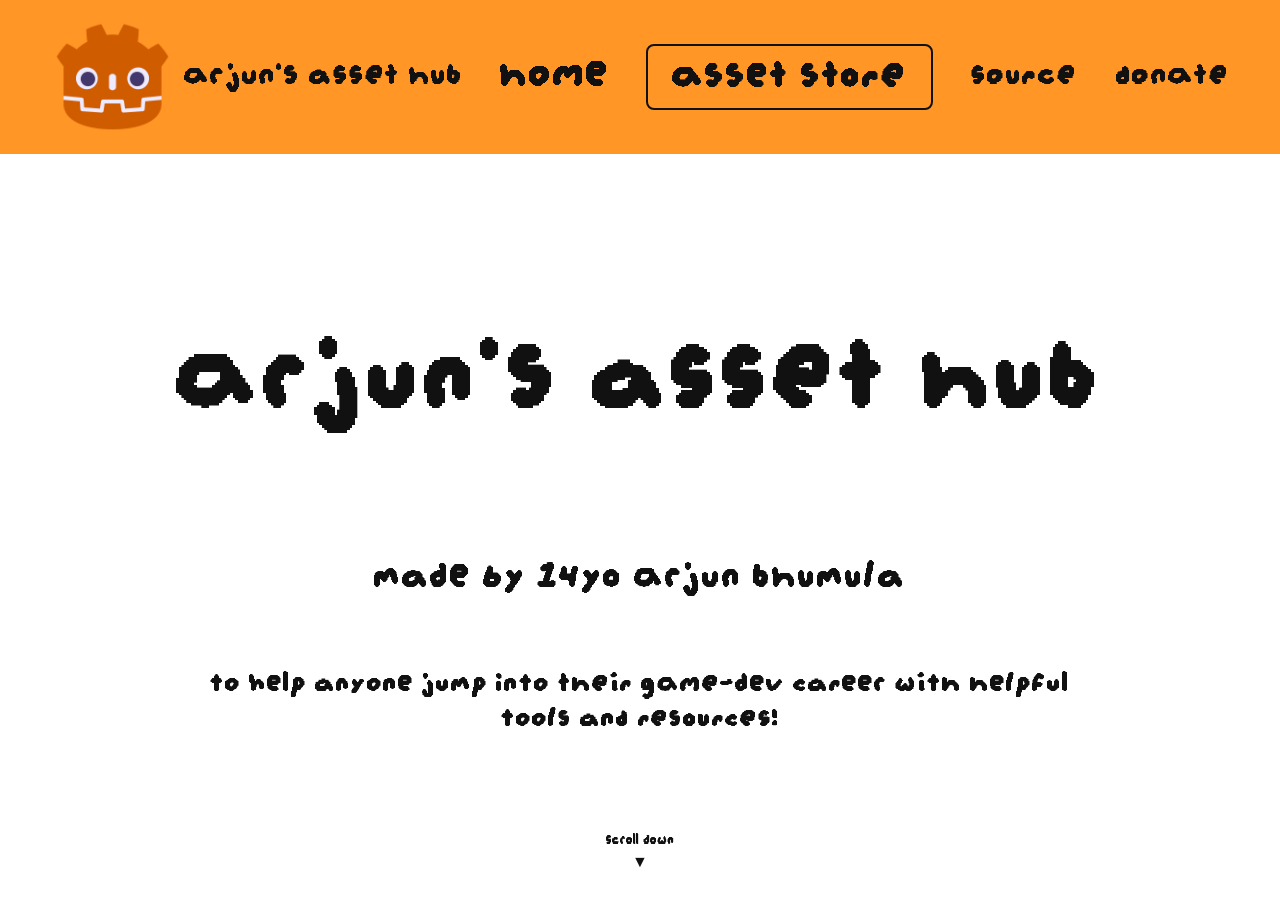
==== index.html @ a84462ec "individual project pages" ====
<!DOCTYPE html>
<html>

<head>
    <title>Arjun's Asset Hub</title>
    <meta name="viewport" content="width=device-width, initial-scale=1.0">
    <link rel="stylesheet" href="styles.css">
</head>

<body>
    <nav>
        <a class="brand" href="index.html">
            <img class="logo" src="assets/logo.png" alt="logo">
            Arjun's Asset Hub
        </a>

        <div class="nav-home">
            Home
            <!-- <span class="arrow">▼</span> -->
        </div>

        <div class="nav-links">
            <a class="nav-store" href="store.html">Asset Store</a>
            <a href="">Source</a>
            <a href="">Donate</a>
        </div>

    </nav>

    <main>
        <h1>Arjun's Asset Hub</h1>
        <!-- <img class="main-brand" src="assets/logo.png" alt="logo"> -->
        <p class="byline">made by 14yo Arjun Bhumula</p>
        <p class="mission">to help anyone jump into their game-dev career with helpful tools and resources!</p>
    </main>

    <p class="scroll">scroll down <br><span class="arrow">▼</span></p>

</body>


</html>
---- styles.css ----
@font-face {
    font-family: "Augie Pixel";
    src: url("augiepixel.ttf") format("truetype");
}

* {
    box-sizing: border-box;
}

html {
    margin: 0;
    padding: 0;
}

body {
    margin: 0;
    min-height: 100vh;
    display: flex;
    flex-direction: column;
    font-family: "Augie Pixel", Arial, sans-serif;
    -webkit-font-smoothing: none;
    font-smooth: never;
    color: #111;
    background: #fff;
}

nav {
    display: flex;
    align-items: center;
    justify-content: space-between;
    padding: 1.2vw 4vw;
    font-size: clamp(24px, 3vw, 48px);
    background-color: #ff9625;
}

.brand {
    display: flex;
    align-items: center;
    gap: 10px;
    color: #111;
    text-decoration: none;
}

.logo {
    width: 3.2em;
    height: 3.2em;
    object-fit: contain;
}

.nav-home {
    display: flex;
    flex-direction: column;
    align-items: center;
    line-height: 1.2;
    font-size: 1.3em;
}

.nav-home a {
    color: #111;
    text-decoration: none;
}

.nav-links {
    display: flex;
    align-items: center;
    gap: clamp(16px, 3vw, 40px);
}

.nav-links a {
    display: flex;
    align-items: center;
    color: #111;
    text-decoration: none;
    line-height: 1;
}

.nav-links a:hover {
    text-decoration: underline;
}

main {
    flex: 1;
    display: flex;
    flex-direction: column;
    justify-content: center;
    align-items: center;
    text-align: center;
    padding: 24px 24px 80px;
}

h1 {
    font-size: clamp(72px, 10vw, 140px);
    font-weight: normal;
    line-height: 1.1;
}

.byline {
    font-size: clamp(28px, 3.5vw, 48px);
    margin-top: 16px;
}

.mission {
    font-size: clamp(22px, 2.6vw, 36px);
    margin-top: 20px;
    max-width: 900px;
}

.scroll {
    position: fixed;
    left: 0;
    right: 0;
    bottom: 28px;
    margin: 0;
    text-align: center;
}

.arrow {
    display: block;
    margin-top: 4px;
}

.page-title {
    font-size: clamp(80px, 10vw, 150px);
    margin: 0;
    margin-top: 2vw;
}

.card-list {
    display: grid;
    grid-template-columns: 1fr 1fr;
    gap: 36px;
    margin-top: 40px;
    width: min(1400px, 94vw);
}

.tile {
    position: relative;
    display: flex;
    align-items: center;
    justify-content: center;
    min-height: 200px;
    aspect-ratio: 16 / 9;
    background-color: #c8c8c8;
    background-size: cover;
    background-position: center;
    background-repeat: no-repeat;
    border: 6px solid #111;
    color: #111;
    text-decoration: none;
    text-align: center;
    font-size: clamp(48px, 6vw, 96px);
    border-radius: 16px;
    overflow: hidden;
}

.tile::before {
    content: "";
    position: absolute;
    inset: 0;
    background-image: var(--tile-image);
    background-size: cover;
    background-position: center;
    background-repeat: no-repeat;
    opacity: 0.8;
    z-index: 0;
}

.tile.empty {
    background-color: transparent;
    background-image: none;
}

.tile:hover {
    background-color: #b0b0b0;
    outline: 6px solid #111;
    outline-offset: 4px;
}

.tile.soon {
    pointer-events: none;
    border: 2px solid #111;
}

.tile-label {
    position: relative;
    z-index: 1;
    color: #ffffff;
    font-size: inherit;
    -webkit-text-stroke: 8px #111;
    paint-order: stroke fill;
    text-shadow:
        -2px -2px 0 #111,
        2px -2px 0 #111,
        -2px 2px 0 #111,
        2px 2px 0 #111;
}

.tile.soon .tile-label {
    -webkit-text-stroke: 0;
    text-shadow: none;
}

.nav-store {
    font-size: 1.25em;
    padding: 0.15em 0.5em;
    border: 2px solid #111;
    border-radius: 8px;
}

.nav-store:hover {
    background: #111;
    color: #fff;
    text-decoration: none;
}

.project-page {
    flex: 1;
    justify-content: flex-start;
    width: 100%;
    padding: 16px 2vw 24px;
}

.project-head {
    position: relative;
    display: block;
    width: 96vw;
}

.project-head .page-title {
    font-size: clamp(56px, 7vw, 150px);
    margin: 0;
    text-align: center;
}

.back {
    position: absolute;
    left: 0;
    top: 50%;
    transform: translateY(-50%);
    padding: 4px 12px;
    border: 2px solid #111;
    border-radius: 8px;
    color: #111;
    text-decoration: none;
    font-size: clamp(18px, 2vw, 28px);
}

.project-layout {
    display: grid;
    grid-template-columns: 1.2fr 1fr;
    align-items: stretch;
    gap: 3vw;
    width: 96vw;
    flex: 1;
    min-height: 0;
    margin-top: 16px;
    text-align: left;
}

.gallery {
    position: relative;
    height: 100%;
    border: 4px solid #111;
    border-radius: 16px;
    overflow: hidden;
    background: #d9d9d9;
}

.gallery-stage,
.gallery-stage img,
.gallery-stage iframe {
    position: absolute;
    inset: 0;
    width: 100%;
    height: 100%;
    border: 0;
}

.gallery-stage img {
    object-fit: cover;
}

.gallery-stage iframe {
    display: none;
}

.gallery-nav {
    position: absolute;
    left: 0;
    right: 0;
    bottom: 12px;
    display: flex;
    justify-content: center;
    gap: 16px;
    z-index: 2;
}

.gallery-nav button {
    font-family: inherit;
    font-size: 24px;
    background: #fff;
    border: 2px solid #111;
    border-radius: 999px;
    width: 40px;
    height: 40px;
    cursor: pointer;
}

.project-info {
    height: 100%;
    display: flex;
    flex-direction: column;
}

.desc-features {
    flex: 0.5;
    display: grid;
    grid-template-columns: 1fr 1fr;
    gap: 24px;
    min-height: 0;
    overflow: auto;
    padding: 40px 0 12px;
    border-top: 3px solid #111;
    border-bottom: 3px solid #111;
}

.desc-features h2 {
    margin: 0 0 8px;
    font-size: clamp(32px, 3.4vw, 56px);
    font-weight: normal;
}

.desc-features p,
.desc-features li {
    font-size: clamp(26px, 2.6vw, 40px);
}

.download {
    padding-top: 32px;
    display: flex;
    flex-direction: column;
    gap: 10px;
}

.download h2 {
    margin: 0 0 4px;
    font-size: clamp(32px, 3.4vw, 52px);
    font-weight: normal;
    text-decoration: none;
}

.download a {
    display: inline-block;
    width: fit-content;
    margin-left: 8px;
    padding: 2px 10px;
    border: 2px solid #111;
    border-radius: 8px;
    color: #111;
    font-size: clamp(20px, 2.2vw, 32px);
    text-decoration: underline;
}

.download a:hover {
    background: #111;
    color: #fff;
}
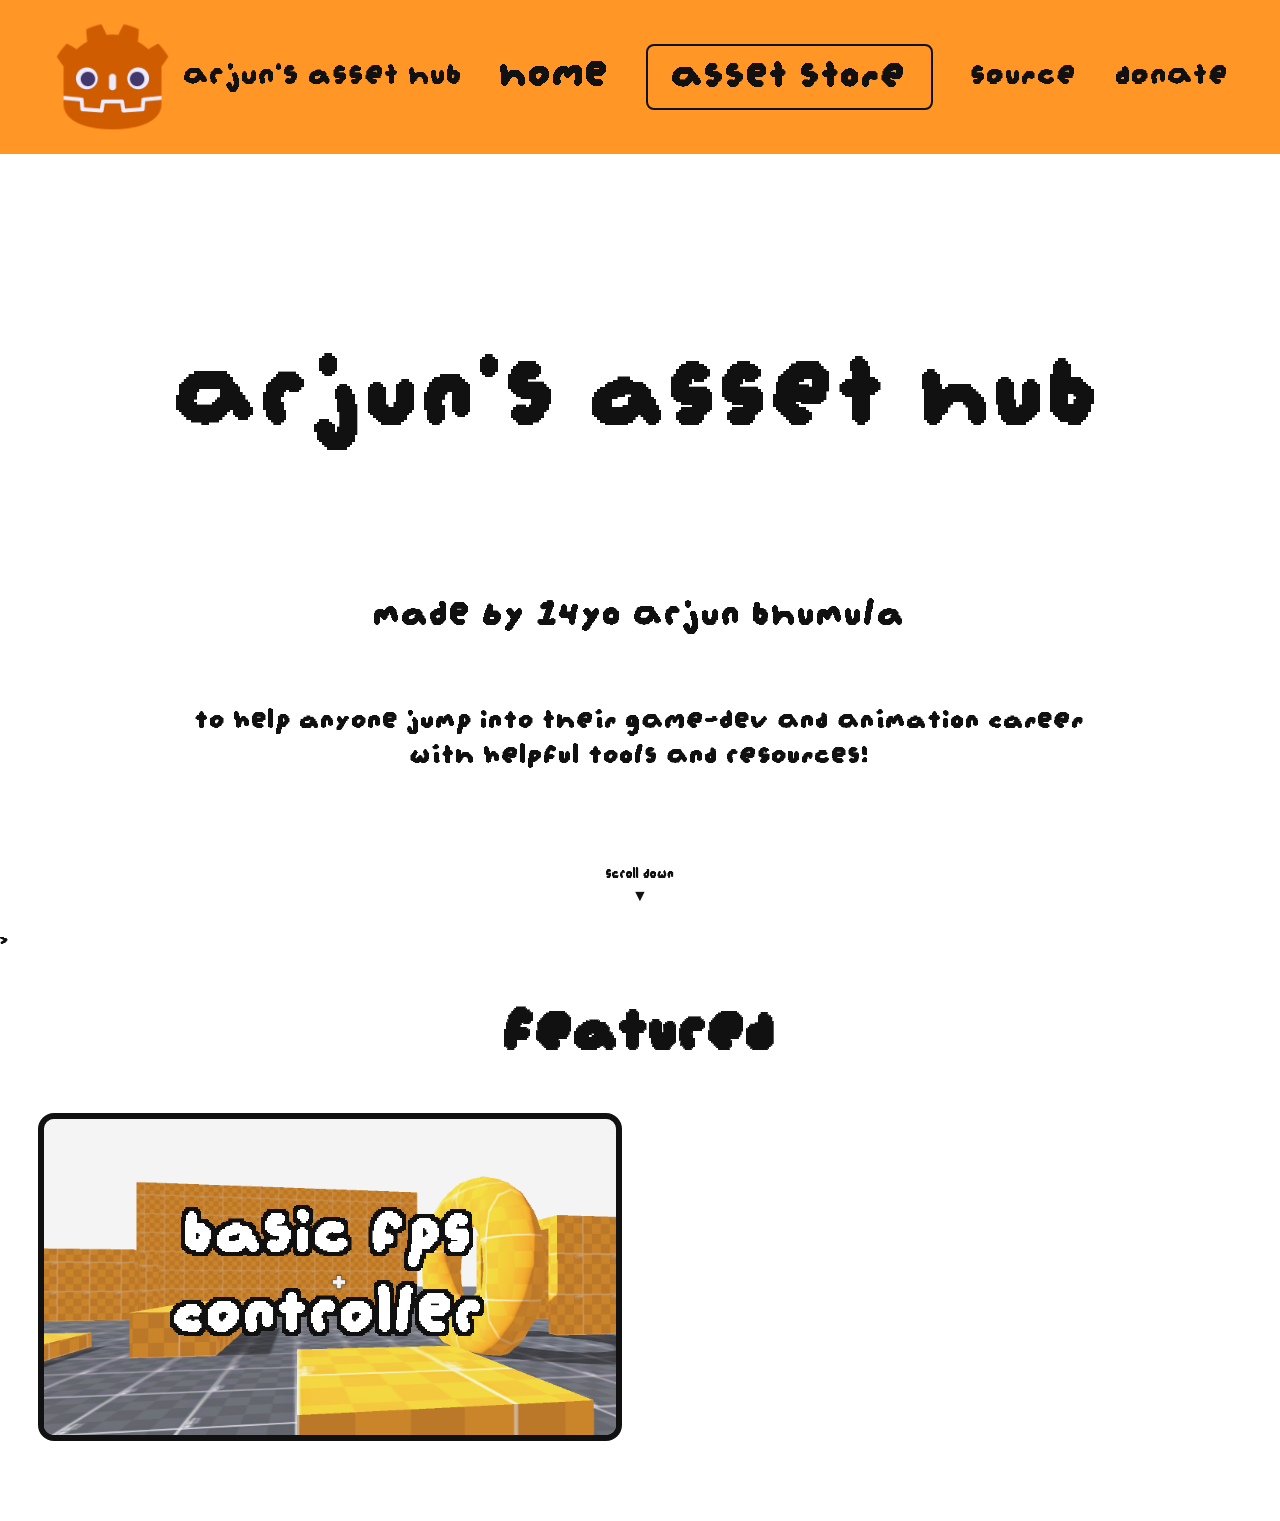
==== commit a0aee01b: "featured page" ====
--- a/index.html
+++ b/index.html
@@ -5,6 +5,7 @@
     <title>Arjun's Asset Hub</title>
     <meta name="viewport" content="width=device-width, initial-scale=1.0">
     <link rel="stylesheet" href="styles.css">
+    <link rel="icon" href="assets/logo.png" alt="logo">
 </head>
 
 <body>
@@ -21,20 +22,56 @@
 
         <div class="nav-links">
             <a class="nav-store" href="store.html">Asset Store</a>
-            <a href="">Source</a>
+            <a href="https://github.com/ar-bh/arjuns-asset-hub" target="_blank">Source</a>
             <a href="">Donate</a>
         </div>
 
     </nav>
 
-    <main>
+    <section class="hero">
         <h1>Arjun's Asset Hub</h1>
-        <!-- <img class="main-brand" src="assets/logo.png" alt="logo"> -->
         <p class="byline">made by 14yo Arjun Bhumula</p>
-        <p class="mission">to help anyone jump into their game-dev career with helpful tools and resources!</p>
-    </main>
+        <p class="mission">to help anyone jump into their game-dev and animation career with helpful tools and resources!</p>
+        <a class="scroll" href="#featured">scroll down <br><span class="arrow">▼</span></a>
+    </section>>
 
-    <p class="scroll">scroll down <br><span class="arrow">▼</span></p>
+    <section id="featured" class="featured">
+        <h2 class="page-title">featured</h2>
+        <div id="featured-list" class="card-list"></div>
+    </section>
+
+    <script src="data.js"></script>
+    <script>
+        const box = document.getElementById("featured-list");
+
+        function addCard(label, href, image) {
+            const card = document.createElement("a");
+            card.className = "tile";
+            const text = document.createElement("span");
+            text.className = "tile-label";
+            text.textContent = label;
+            card.appendChild(text);
+            card.href = href;
+            if (image) {
+                card.style.setProperty("--tile-image", "url('" + image + "')");
+            }
+            box.appendChild(card);
+        }
+
+        for (const categoryName of Object.keys(store)) {
+            const projects = store[categoryName].projects;
+            for (const project of Object.values(projects)) {
+                if (!project.featured) continue;
+                addCard(
+                    project.name,
+                    "project.html?category=" + encodeURIComponent(categoryName)
+                        + "&name=" + encodeURIComponent(project.name),
+                        project.image
+                );
+            }
+        }
+
+    </script>
 
 </body>
 
--- a/styles.css
+++ b/styles.css
@@ -22,6 +22,7 @@
     font-smooth: never;
     color: #111;
     background: #fff;
+    overflow-x: hidden;
 }
 
 nav {
@@ -364,4 +365,131 @@
 .download a:hover {
     background: #111;
     color: #fff;
+}
+
+@media (max-width: 900px) {
+    nav {
+        flex-wrap: wrap;
+        justify-content: center;
+        gap: 10px 16px;
+        font-size: clamp(16px, 4.5vw, 24px);
+        padding: 10px 3vw;
+    }
+
+    .brand {
+        width: 100%;
+        justify-content: center;
+    }
+
+    .logo {
+        width: 2em;
+        height: 2em;
+    }
+
+    h1,
+    .page-title {
+        font-size: clamp(32px, 10vw, 56px);
+    }
+
+    .card-list {
+        grid-template-columns: 1fr;
+        width: 94vw;
+        gap: 16px;
+        margin-top: 16px;
+    }
+
+    .title {
+        font-size: clamp(28px, 8vw, 44px);
+        min-height: 140px;
+        border-width: 4px;
+    }
+
+    .tile-label {
+        -webkit-text-stroke-width: 3px;
+    }
+
+    .project-page {
+        padding: 12px 3vw 24px;
+    }
+
+    .project-head {
+        width: 94vw;
+        padding-top: 48px;
+    }
+
+    .project-head .page-title {
+        font-size: clamp(28px, 8vw, 44px);
+    }
+
+    .back {
+        top: 0;
+        transform: none;
+    }
+
+    .project-layout {
+        grid-template-columns: 1fr;
+        width: 94vw;
+        flex: none;
+        height: auto;
+    }
+
+    .gallery {
+        height: 200px;
+    }
+
+    .project-info {
+        height: auto;
+    }
+
+    .desc-features {
+        grid-template-columns: 1fr;
+        flex: none;
+    }
+
+    .desc-features h2,
+    .desc-features p,
+    .desc-features li,
+    .download h2,
+    .download a {
+        font-size: clamp(18px, 5vw, 28px);
+    }
+}
+
+.hero {
+    position: relative;
+    flex: 1;
+    display: flex;
+    flex-direction: column;
+    justify-content: center;
+    align-items: center;
+    text-align: center;
+    min-height: calc(100vh - 120px);
+    width: 100%;
+    padding: 24px 24px 80px;
+}
+
+.hero .scroll {
+    position: absolute;
+    left: 0;
+    right:0;
+    bottom: 28px;
+    color: #111;
+    text-decoration: none;
+}
+
+.featured {
+    width: 100%;
+    padding: 48px 4vw 80px;
+    display: flex;
+    flex-direction: column;
+    align-items: center;
+}
+
+.featured .page-title {
+    margin-top: 0;
+    font-size: clamp(40px, 6vw, 72px);
+}
+
+html {
+    scroll-behavior: smooth;
 }
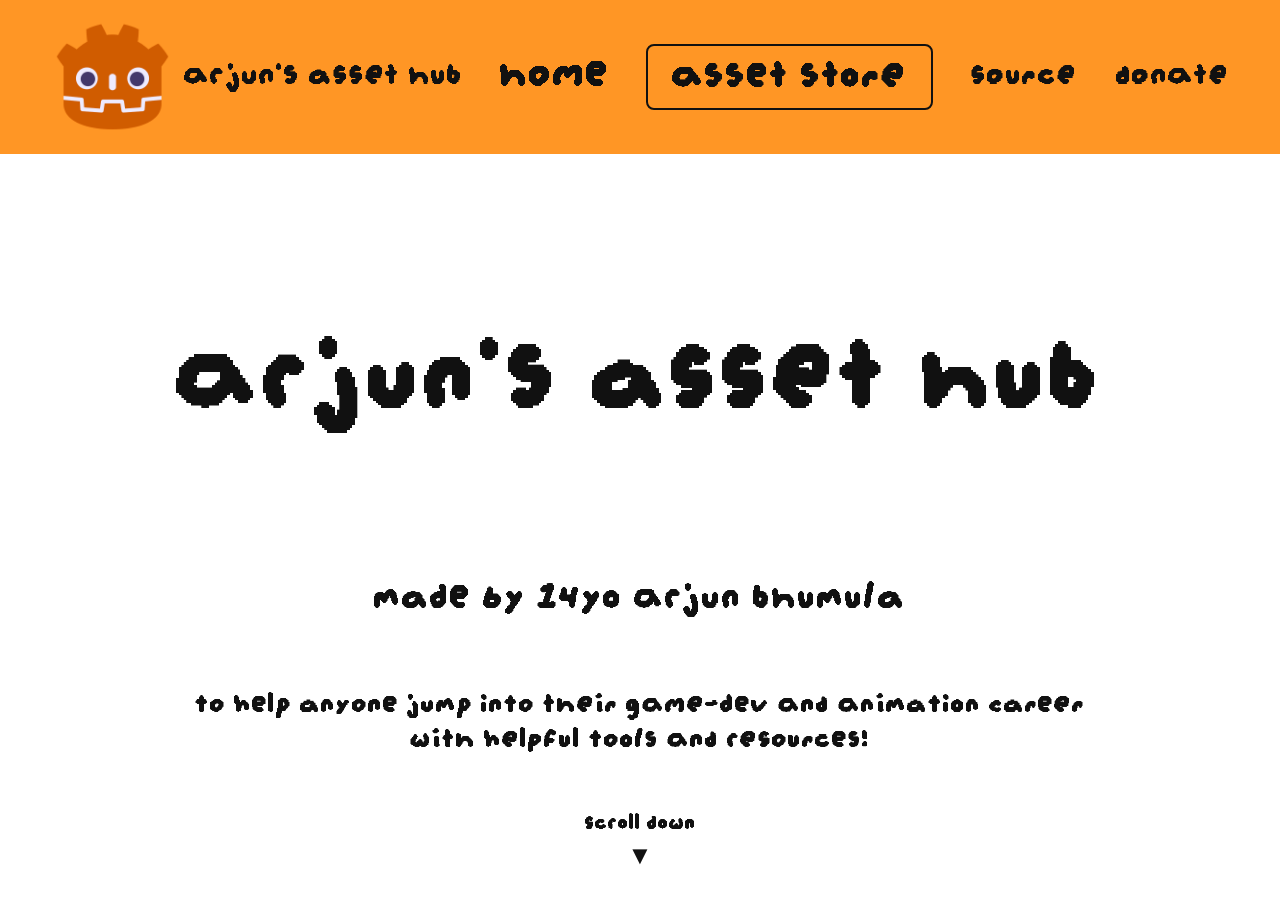
==== commit b37ee465: "download directly and 3d platformer" ====
--- a/index.html
+++ b/index.html
@@ -28,20 +28,24 @@
 
     </nav>
 
-    <section class="hero">
-        <h1>Arjun's Asset Hub</h1>
-        <p class="byline">made by 14yo Arjun Bhumula</p>
-        <p class="mission">to help anyone jump into their game-dev and animation career with helpful tools and resources!</p>
-        <a class="scroll" href="#featured">scroll down <br><span class="arrow">▼</span></a>
-    </section>>
+    <div class="page-scroll">
+        <section class="hero">
+            <h1>Arjun's Asset Hub</h1>
+            <p class="byline">made by 14yo Arjun Bhumula</p>
+            <p class="mission">to help anyone jump into their game-dev and animation career with helpful tools and resources!</p>
+            <a class="scroll" href="#featured">scroll down <br><span class="arrow">▼</span></a>
+        </section>
 
-    <section id="featured" class="featured">
-        <h2 class="page-title">featured</h2>
-        <div id="featured-list" class="card-list"></div>
-    </section>
+        <section id="featured" class="featured">
+            <h2 class="page-title">featured projects</h2>
+            <div id="featured-list" class="card-list"></div>
+        </section>
+    </div>
 
-    <script src="data.js"></script>
+
+    <script src="load-store.js"></script>
     <script>
+    loadStore().then(function () {
         const box = document.getElementById("featured-list");
 
         function addCard(label, href, image) {
@@ -70,6 +74,7 @@
                 );
             }
         }
+    });
 
     </script>
 
--- a/styles.css
+++ b/styles.css
@@ -1,6 +1,6 @@
 @font-face {
     font-family: "Augie Pixel";
-    src: url("augiepixel.ttf") format("truetype");
+    src: url("assets/augiepixel.ttf") format("truetype");
 }
 
 * {
@@ -10,6 +10,7 @@
 html {
     margin: 0;
     padding: 0;
+    height: 100%;
 }
 
 body {
@@ -22,6 +23,7 @@
     font-smooth: never;
     color: #111;
     background: #fff;
+    height: 100%;
     overflow-x: hidden;
 }
 
@@ -32,6 +34,9 @@
     padding: 1.2vw 4vw;
     font-size: clamp(24px, 3vw, 48px);
     background-color: #ff9625;
+    position: sticky;
+    top: 0;
+    z-index: 20;
 }
 
 .brand {
@@ -107,10 +112,6 @@
 }
 
 .scroll {
-    position: fixed;
-    left: 0;
-    right: 0;
-    bottom: 28px;
     margin: 0;
     text-align: center;
 }
@@ -337,28 +338,28 @@
 }
 
 .download {
+    display: grid;
+    grid-template-columns: 1fr 1fr;
+    gap: 24px;
     padding-top: 32px;
-    display: flex;
-    flex-direction: column;
-    gap: 10px;
 }
 
 .download h2 {
-    margin: 0 0 4px;
-    font-size: clamp(32px, 3.4vw, 52px);
+    margin: 0 0 8px;
+    font-size: clamp(26px, 2.8vw, 44px);
     font-weight: normal;
     text-decoration: none;
 }
 
-.download a {
+.download a{
     display: inline-block;
     width: fit-content;
-    margin-left: 8px;
-    padding: 2px 10px;
-    border: 2px solid #111;
+    margin: 0 8px 8px 0;
+    padding: 8px 18px;
+    border: 3px solid #111;
     border-radius: 8px;
     color: #111;
-    font-size: clamp(20px, 2.2vw, 32px);
+    font-size: clamp(22px, 2.4vw, 36px);
     text-decoration: underline;
 }
 
@@ -446,24 +447,49 @@
         flex: none;
     }
 
+    .download {
+        grid-template-columns: 1fr;
+    }
+
     .desc-features h2,
     .desc-features p,
-    .desc-features li,
-    .download h2,
+    .desc-features li {
+        font-size: clamp(18px, 5vw, 26px);
+    }
+
     .download a {
-        font-size: clamp(18px, 5vw, 28px);
-    }
+        font-size: clamp(20px, 5vw, 32px);
+        padding: 8px 16px;
+    }
+
+    .download h2 {
+        font-size: clamp(16px, 4.2vw, 24px)
+    }
+}
+
+.page-scroll {
+    flex: 1;
+    min-height: 0;
+    overflow-y: auto;
+    scroll-snap-type: y mandatory;
+    scroll-behavior: smooth;
+}
+
+.hero,
+.featured {
+    height: 100%;
+    min-height: 100%;
+    scroll-snap-align: start;
+    scroll-snap-stop: always;
 }
 
 .hero {
     position: relative;
-    flex: 1;
     display: flex;
     flex-direction: column;
     justify-content: center;
     align-items: center;
     text-align: center;
-    min-height: calc(100vh - 120px);
     width: 100%;
     padding: 24px 24px 80px;
 }
@@ -471,10 +497,12 @@
 .hero .scroll {
     position: absolute;
     left: 0;
-    right:0;
+    right: 0;
     bottom: 28px;
-    color: #111;
-    text-decoration: none;
+    z-index: 2;
+    color: #111;
+    text-decoration: none;
+    font-size: clamp(18px, 2vw, 28px);
 }
 
 .featured {
@@ -483,13 +511,10 @@
     display: flex;
     flex-direction: column;
     align-items: center;
+    justify-content: center;
 }
 
 .featured .page-title {
     margin-top: 0;
-    font-size: clamp(40px, 6vw, 72px);
-}
-
-html {
-    scroll-behavior: smooth;
+    font-size: clamp(64px, 9vw, 120px);
 }
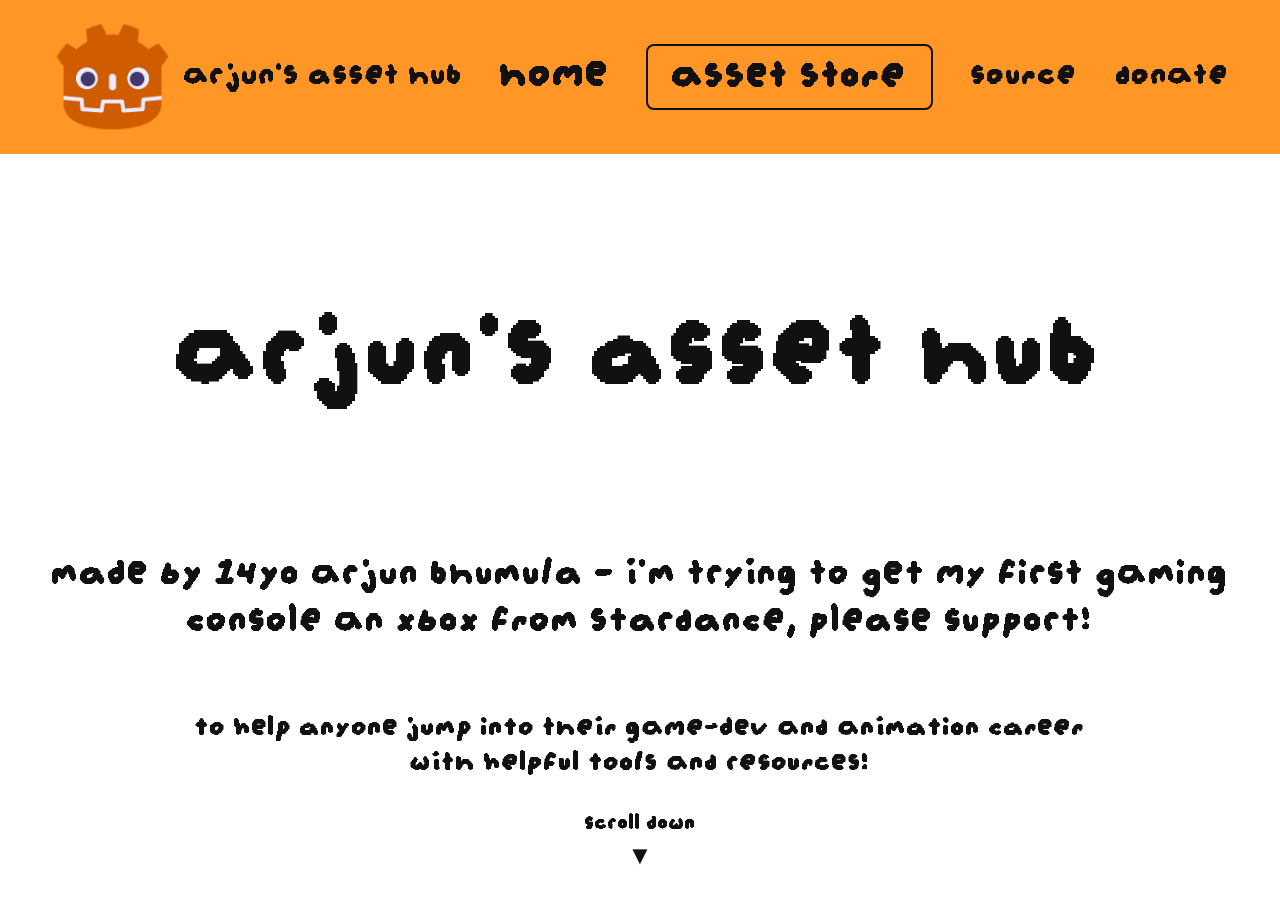
==== commit bc0acd45: "update readme" ====
--- a/index.html
+++ b/index.html
@@ -29,12 +29,15 @@
     </nav>
 
     <div class="page-scroll">
-        <section class="hero">
+       <section class="hero">
+        <div class="hero-video" aria-hidden="true">
+            <iframe id="hero-frame" title="" allow="autoplay; encrypted-media; picture-in-picture" referrerpolicy="strict-origin-when-cross-origin" playsinline webkit-playsinline></iframe>
+        </div>
             <h1>Arjun's Asset Hub</h1>
-            <p class="byline">made by 14yo Arjun Bhumula</p>
+            <p class="byline">made by 14yo Arjun Bhumula - I'm trying to get my first gaming console an XBOX from stardance, please support!</p>
             <p class="mission">to help anyone jump into their game-dev and animation career with helpful tools and resources!</p>
             <a class="scroll" href="#featured">scroll down <br><span class="arrow">▼</span></a>
-        </section>
+       </section>
 
         <section id="featured" class="featured">
             <h2 class="page-title">featured projects</h2>
@@ -46,6 +49,50 @@
     <script src="load-store.js"></script>
     <script>
     loadStore().then(function () {
+        function youtubeId(url) {
+            const match = (url || "").match(/[?&]v=([^&]+)/);
+            return match ? match[1] : "";
+        }
+
+        const ids = [];
+        for (const category of Object.values(store)) {
+            for (const project of Object.values(category.projects)) {
+                const id = youtubeId(project.video);
+                if (id && ids.indexOf(id) === -1) ids.push(id);
+            }
+        }
+
+        const quiet = window.matchMedia("(prefers-reduced-motion: reduce)").matches;
+        const frame = document.getElementById("hero-frame");
+        if (frame && ids.length && !quiet) {
+            frame.src = "https://www.youtube-nocookie.com/embed/" + ids[0]
+                + "?autoplay=1&mute=1&controls=0&rel=0&modestbranding=1&playsinline=1"
+                + "&loop=1&fs=0&disablekb=1&iv_load_policy=3&enablejsapi=1"
+                + "&origin=" + encodeURIComponent(window.location.origin)
+                + "&playlist="
+                + ids.join(",");
+
+            function kickHero() {
+                if (!frame.contentWindow) return;
+                const send = function (func) {
+                    frame.contentWindow.postMessage(JSON.stringify({
+                        event: "command",
+                        func: func,
+                        args: []
+                    }), "*");
+                };
+                send("mute");
+                send("playVideo");
+            }
+
+            frame.addEventListener("load", function () {
+                kickHero();
+                setTimeout(kickHero, 400);
+            });
+            document.addEventListener("touchstart", kickHero, { once: true, passive: true });
+            document.addEventListener("pointerdown", kickHero, { once: true });
+        }
+
         const box = document.getElementById("featured-list");
 
         function addCard(label, href, image) {
--- a/styles.css
+++ b/styles.css
@@ -368,6 +368,169 @@
     color: #fff;
 }
 
+.download button {
+    font-family: inherit;
+    font-size: clamp(22px, 2.4vw, 36px);
+    padding: 8px 18px;
+    border: 3px solid #111;
+    border-radius: 8px;
+    background: #fff;
+    color: #111;
+    cursor: pointer;
+}
+
+.download button:hover {
+    background: #111;
+    color: #fff;
+}
+
+.private-note {
+    margin: 32px 0 0;
+    font-size: clamp(56px, 5.1vw, 90px);
+}
+
+.hidden {
+    display: none;
+}
+
+.popup {
+    position: fixed;
+    inset: 0;
+    z-index: 50;
+    display: flex;
+    align-items: center;
+    justify-content: center;
+    background: rgba(0, 0, 0, 0.45);
+}
+
+.popup.hidden {
+    display: none;
+}
+
+.popup-box {
+    display: flex;
+    flex-direction: column;
+    align-items: center;
+    gap: 16px;
+    padding: 28px 36px;
+    background: #fff;
+    border: 4px solid #111;
+    border-radius: 16px;
+    font-size: clamp(22px, 2.4vw, 36px);
+}
+
+.popup-box p {
+    font-size: clamp(32px, 4vw, 56px);
+    margin: 0;
+}
+
+.popup-box a {
+    display: inline-block;
+    padding: 8px 18px;
+    border: 3px solid #111;
+    border-radius: 8px;
+    color: #111;
+    text-decoration: none;
+}
+
+.popup-box a:hover {
+    background: #111;
+    color: #fff;
+}
+
+.popup-box button {
+    font-family: inherit;
+    font-size: 18px;
+    padding: 4px 12px;
+    border: 2px solid #111;
+    border-radius: 8px;
+    background: #fff;
+    cursor: pointer;
+}
+
+.page-scroll {
+    flex: 1;
+    min-height: 0;
+    overflow-y: auto;
+    scroll-snap-type: y mandatory;
+    scroll-behavior: smooth;
+}
+
+.hero,
+.featured {
+    height: 100%;
+    min-height: 100%;
+    scroll-snap-align: start;
+    scroll-snap-stop: always;
+}
+
+.hero {
+    position: relative;
+    display: flex;
+    flex-direction: column;
+    justify-content: center;
+    align-items: center;
+    text-align: center;
+    width: 100%;
+    padding: 24px 24px 80px;
+    overflow: hidden;
+}
+
+.hero-video {
+    position: absolute;
+    inset: 0;
+    z-index: 0;
+    overflow: hidden;
+    pointer-events: none;
+    opacity: 0.18;
+}
+
+.hero-video iframe {
+    position: absolute;
+    top: 50%;
+    left: 50%;
+    width: 177.78vh;
+    height: 56.25vw;
+    min-width: 160%;
+    min-height: 260%;
+    transform-origin: 50% 22%;
+    transform: translate(-50%, -22%) scale(2.45);
+    border: 0;
+}
+
+
+.hero h1,
+.hero .byline,
+.hero .mission  {
+    position: relative;
+    z-index: 1;
+}
+
+.hero .scroll {
+    position: absolute;
+    left: 0;
+    right: 0;
+    bottom: 28px;
+    z-index: 2;
+    color: #111;
+    text-decoration: none;
+    font-size: clamp(18px, 2vw, 28px);
+}
+
+.featured {
+    width: 100%;
+    padding: 48px 4vw 80px;
+    display: flex;
+    flex-direction: column;
+    align-items: center;
+    justify-content: center;
+}
+
+.featured .page-title {
+    margin-top: 0;
+    font-size: clamp(64px, 9vw, 120px);
+}
+
 @media (max-width: 900px) {
     nav {
         flex-wrap: wrap;
@@ -394,12 +557,13 @@
 
     .card-list {
         grid-template-columns: 1fr;
-        width: 94vw;
+        width: 100%;
+        max-width: 100%;
         gap: 16px;
         margin-top: 16px;
     }
 
-    .title {
+    .tile {
         font-size: clamp(28px, 8vw, 44px);
         min-height: 140px;
         border-width: 4px;
@@ -463,58 +627,64 @@
     }
 
     .download h2 {
-        font-size: clamp(16px, 4.2vw, 24px)
-    }
-}
-
-.page-scroll {
-    flex: 1;
-    min-height: 0;
-    overflow-y: auto;
-    scroll-snap-type: y mandatory;
-    scroll-behavior: smooth;
-}
-
-.hero,
-.featured {
-    height: 100%;
-    min-height: 100%;
-    scroll-snap-align: start;
-    scroll-snap-stop: always;
-}
-
-.hero {
-    position: relative;
-    display: flex;
-    flex-direction: column;
-    justify-content: center;
-    align-items: center;
-    text-align: center;
-    width: 100%;
-    padding: 24px 24px 80px;
-}
-
-.hero .scroll {
-    position: absolute;
-    left: 0;
-    right: 0;
-    bottom: 28px;
-    z-index: 2;
-    color: #111;
-    text-decoration: none;
-    font-size: clamp(18px, 2vw, 28px);
-}
-
-.featured {
-    width: 100%;
-    padding: 48px 4vw 80px;
-    display: flex;
-    flex-direction: column;
-    align-items: center;
-    justify-content: center;
-}
-
-.featured .page-title {
-    margin-top: 0;
-    font-size: clamp(64px, 9vw, 120px);
+        font-size: clamp(16px, 4.2vw, 24px);
+    }
+
+    .page-scroll {
+        scroll-snap-type: none;
+    }
+
+    .hero,
+    .featured {
+        height: auto;
+        min-height: 100%;
+        overflow: hidden;
+    }
+
+    .hero {
+        min-height: calc(100dvh - 140px);
+        padding: 16px 16px 72px;
+        justify-content: flex-start;
+        padding-top: 8vh;
+
+    }
+
+    .hero h1 {
+        font-size: clamp(28px, 9vw, 40px);
+    }
+
+    .hero .byline {
+        font-size: clamp(16px, 4.5vw, 22px);
+    }
+
+    .hero .mission {
+        font-size: clamp(14px, 4vw, 18px);
+    }
+
+    .hero .scroll {
+        position: static;
+        margin-top: 24px;
+        font-size: 16px;
+    }
+
+    .hero-video iframe {
+        min-height: 300%;
+        transform-origin: 50% 18%;
+        transform: translate(-50%, -18%) scale(2.8);
+    }
+
+    .featured {
+        padding: 32px 4vw 48px;
+        justify-content: flex-start;
+    }
+
+    .featured .page-title {
+        font-size: clamp(28px, 8vw, 40px);
+    }
+
+    .tile {
+        font-size: clamp(28px, 8vw, 44px);
+        min-height: 140px;
+        border-width: 4px;
+    }
 }
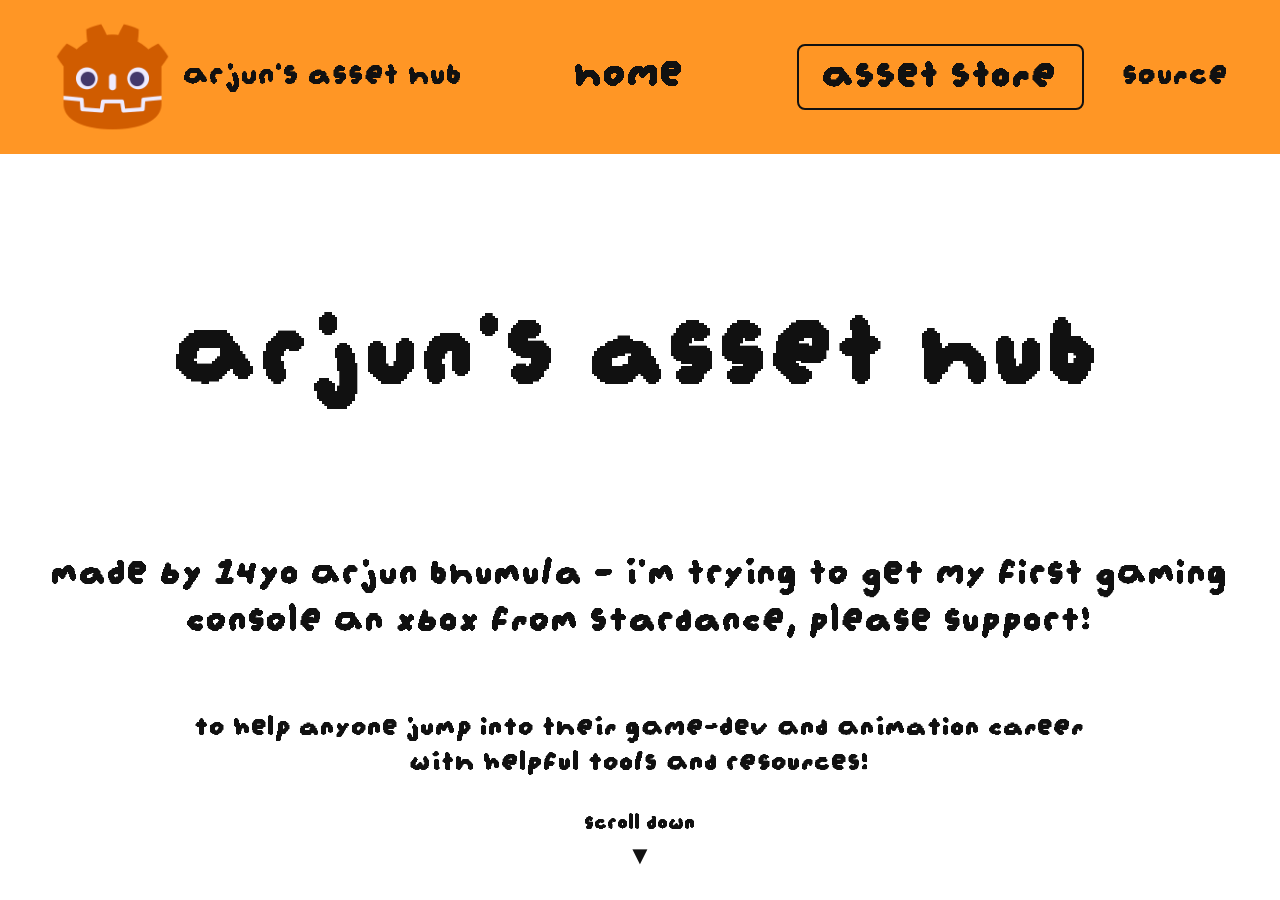
==== commit 530a0c88: "donate commented out" ====
--- a/index.html
+++ b/index.html
@@ -23,7 +23,7 @@
         <div class="nav-links">
             <a class="nav-store" href="store.html">Asset Store</a>
             <a href="https://github.com/ar-bh/arjuns-asset-hub" target="_blank">Source</a>
-            <a href="">Donate</a>
+            <!-- <a href="">Donate</a> -->
         </div>
 
     </nav>
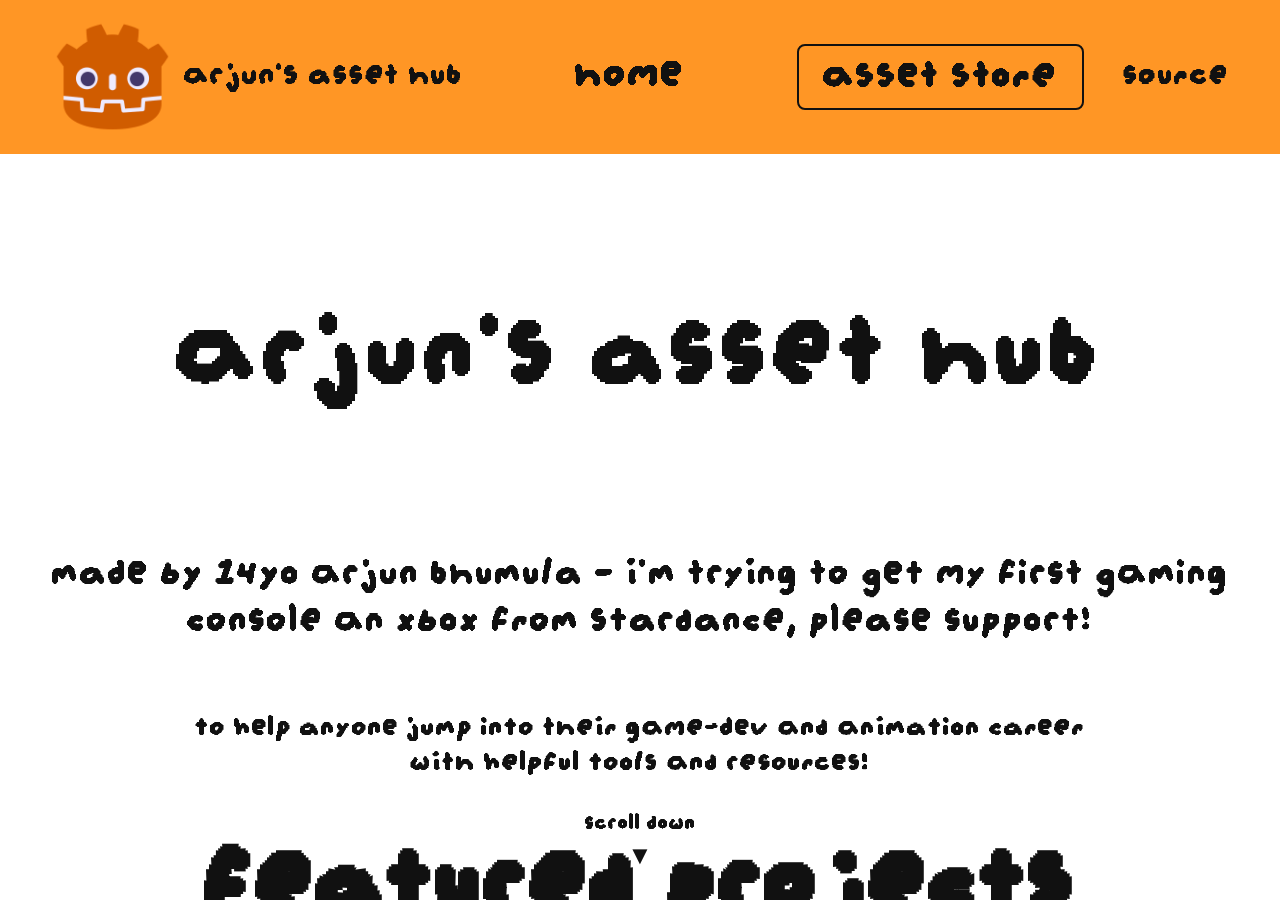
==== commit ccd07336: "added a glow and star emoji at the featured projects and also made basic 2d platformer a featured pr" ====
--- a/index.html
+++ b/index.html
@@ -97,7 +97,7 @@
 
         function addCard(label, href, image) {
             const card = document.createElement("a");
-            card.className = "tile";
+            card.className = "tile is-featured";
             const text = document.createElement("span");
             text.className = "tile-label";
             text.textContent = label;
--- a/styles.css
+++ b/styles.css
@@ -1,6 +1,6 @@
 @font-face {
     font-family: "Augie Pixel";
-    src: url("assets/augiepixel.ttf") format("truetype");
+    src: url("assets/augie-pixel/augiepixel.ttf") format("truetype");
 }
 
 * {
@@ -202,6 +202,27 @@
     text-shadow: none;
 }
 
+.tile.is-featured {
+    overflow: visible;
+    box-shadow:
+        0 0 0 3px #ff9625,
+        0 0 22px 4px #ff9625;
+}
+
+.tile.is-featured::after {
+    content: "🌟";
+    position: absolute;
+    top: 8px;
+    right: 12px;
+    z-index: 2;
+    color: #ff9625;
+    font-size: 0.45em;
+    line-height: 1;
+    -webkit-text-stroke: 4px #111;
+    paint-order: stroke fill;
+    pointer-events: none;
+}
+
 .nav-store {
     font-size: 1.25em;
     padding: 0.15em 0.5em;
@@ -573,6 +594,11 @@
         -webkit-text-stroke-width: 3px;
     }
 
+    .tile.is-featured::after {
+        font-size: 0.55em;
+        -webkit-text-stroke-width: 3px;
+    }
+
     .project-page {
         padding: 12px 3vw 24px;
     }
@@ -687,4 +713,30 @@
         min-height: 140px;
         border-width: 4px;
     }
-}+
+    main {
+        justify-content: flex-start;
+        padding: 16px 12px 40ps;
+        overflow-x: hidden;
+    }
+
+    .page-title,
+    h1 {
+        font-size: clamp(28px, 8vw, 48px);
+        margin-top: 12px;
+        overflow-wrap: anywhere;
+    }
+
+    .project-head,
+    .project-layout {
+        width: 100%;
+        max-width: 100%;
+    }
+
+    .back {
+        position: static;
+        display: inline-block;
+        margin-bottom: 12px;
+    }
+}
+
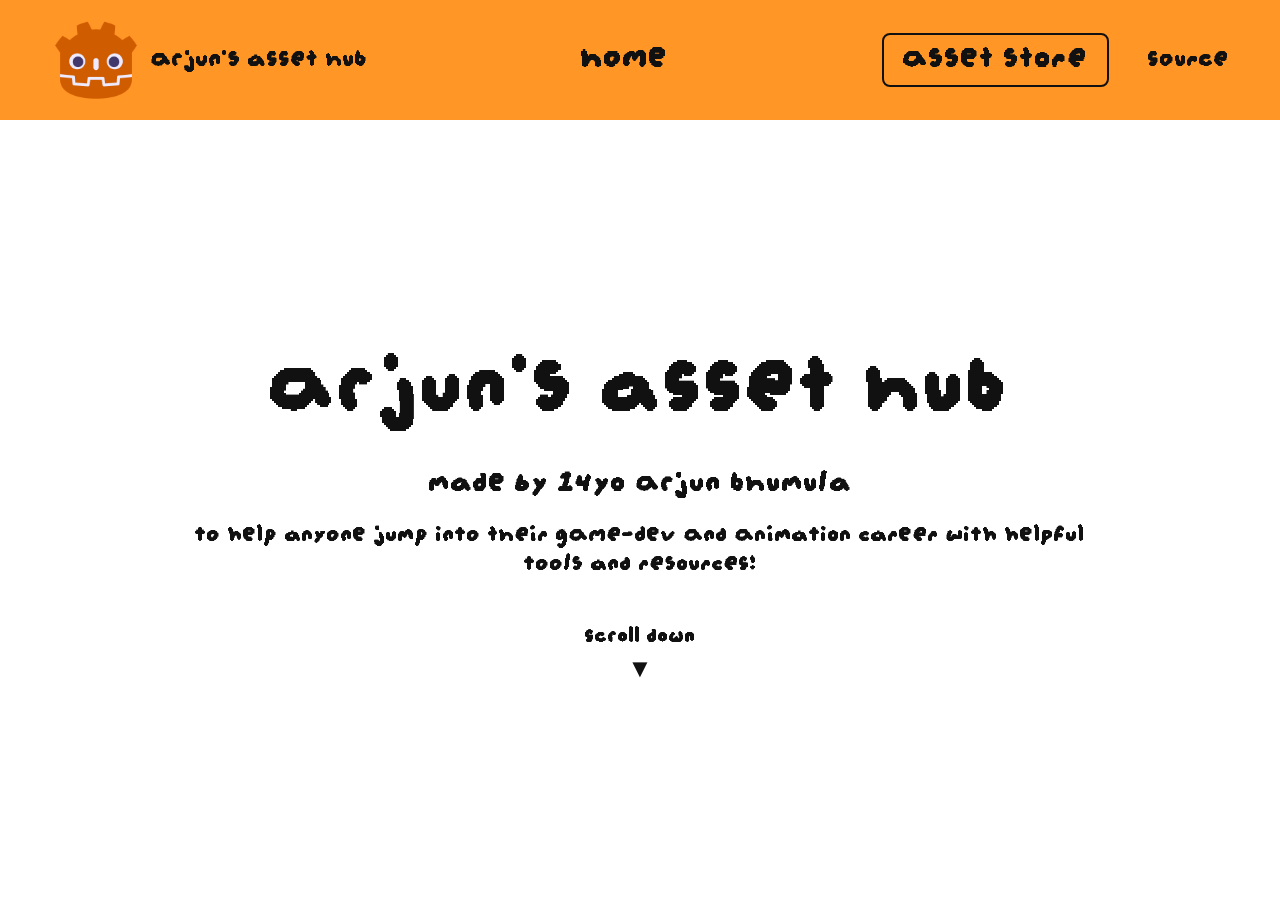
==== commit 5ccb6106: "Update index.html" ====
--- a/index.html
+++ b/index.html
@@ -34,7 +34,7 @@
             <iframe id="hero-frame" title="" allow="autoplay; encrypted-media; picture-in-picture" referrerpolicy="strict-origin-when-cross-origin" playsinline webkit-playsinline></iframe>
         </div>
             <h1>Arjun's Asset Hub</h1>
-            <p class="byline">made by 14yo Arjun Bhumula - I'm trying to get my first gaming console an XBOX from stardance, please support!</p>
+            <p class="byline">made by 14yo Arjun Bhumula</p>
             <p class="mission">to help anyone jump into their game-dev and animation career with helpful tools and resources!</p>
             <a class="scroll" href="#featured">scroll down <br><span class="arrow">▼</span></a>
        </section>
@@ -128,4 +128,4 @@
 </body>
 
 
-</html>+</html>
--- a/styles.css
+++ b/styles.css
@@ -31,8 +31,9 @@
     display: flex;
     align-items: center;
     justify-content: space-between;
-    padding: 1.2vw 4vw;
-    font-size: clamp(24px, 3vw, 48px);
+    flex: 0 0 auto;
+    padding: clamp(10px, 1.2vw, 18px) clamp(16px, 4vw, 64px);
+    font-size: clamp(20px, 2.4vw, 38px);
     background-color: #ff9625;
     position: sticky;
     top: 0;
@@ -48,8 +49,8 @@
 }
 
 .logo {
-    width: 3.2em;
-    height: 3.2em;
+    width: clamp(52px, 7vw, 92px);
+    height: clamp(52px, 7vw, 92px);
     object-fit: contain;
 }
 
@@ -95,18 +96,18 @@
 }
 
 h1 {
-    font-size: clamp(72px, 10vw, 140px);
+    font-size: clamp(42px, 8vw, 112px);
     font-weight: normal;
     line-height: 1.1;
 }
 
 .byline {
-    font-size: clamp(28px, 3.5vw, 48px);
+    font-size: clamp(20px, 2.8vw, 38px);
     margin-top: 16px;
 }
 
 .mission {
-    font-size: clamp(22px, 2.6vw, 36px);
+    font-size: clamp(18px, 2.2vw, 30px);
     margin-top: 20px;
     max-width: 900px;
 }
@@ -122,14 +123,16 @@
 }
 
 .page-title {
-    font-size: clamp(80px, 10vw, 150px);
+    font-size: clamp(42px, 8vw, 112px);
     margin: 0;
     margin-top: 2vw;
+    line-height: 1.05;
+    overflow-wrap: anywhere;
 }
 
 .card-list {
     display: grid;
-    grid-template-columns: 1fr 1fr;
+    grid-template-columns: repeat(2, minmax(0, 1fr));
     gap: 36px;
     margin-top: 40px;
     width: min(1400px, 94vw);
@@ -150,7 +153,7 @@
     color: #111;
     text-decoration: none;
     text-align: center;
-    font-size: clamp(48px, 6vw, 96px);
+    font-size: clamp(32px, 5vw, 76px);
     border-radius: 16px;
     overflow: hidden;
 }
@@ -479,7 +482,7 @@
 
 .hero,
 .featured {
-    height: 100%;
+    height: auto;
     min-height: 100%;
     scroll-snap-align: start;
     scroll-snap-stop: always;
@@ -493,7 +496,7 @@
     align-items: center;
     text-align: center;
     width: 100%;
-    padding: 24px 24px 80px;
+    padding: clamp(28px, 6vh, 72px) 24px;
     overflow: hidden;
 }
 
@@ -527,12 +530,23 @@
     z-index: 1;
 }
 
+.hero h1 {
+    margin: 0;
+}
+
+.hero .byline {
+    margin: clamp(12px, 2vh, 20px) 0 0;
+    max-width: min(1100px, 92vw);
+}
+
+.hero .mission {
+    margin: clamp(12px, 2vh, 20px) 0 0;
+}
+
 .hero .scroll {
-    position: absolute;
-    left: 0;
-    right: 0;
-    bottom: 28px;
+    position: relative;
     z-index: 2;
+    margin-top: clamp(20px, 5vh, 52px);
     color: #111;
     text-decoration: none;
     font-size: clamp(18px, 2vw, 28px);
@@ -549,7 +563,50 @@
 
 .featured .page-title {
     margin-top: 0;
-    font-size: clamp(64px, 9vw, 120px);
+    font-size: clamp(42px, 7vw, 96px);
+}
+
+@media (max-height: 650px) and (min-width: 901px) {
+    nav {
+        padding-block: 6px;
+        font-size: clamp(18px, 2vw, 28px);
+    }
+
+    .logo {
+        width: 48px;
+        height: 48px;
+    }
+
+    .hero {
+        justify-content: flex-start;
+        padding-block: clamp(20px, 5vh, 34px);
+    }
+
+    .hero h1 {
+        font-size: clamp(38px, 6vw, 70px);
+    }
+
+    .hero .byline {
+        font-size: clamp(17px, 2vw, 26px);
+    }
+
+    .hero .mission {
+        font-size: clamp(15px, 1.7vw, 22px);
+    }
+
+    .hero .scroll {
+        margin-top: 18px;
+        font-size: 17px;
+    }
+
+    .featured {
+        justify-content: flex-start;
+        padding-block: 28px;
+    }
+
+    .featured .page-title {
+        font-size: clamp(36px, 6vw, 68px);
+    }
 }
 
 @media (max-width: 900px) {
@@ -668,7 +725,7 @@
     }
 
     .hero {
-        min-height: calc(100dvh - 140px);
+        min-height: 100%;
         padding: 16px 16px 72px;
         justify-content: flex-start;
         padding-top: 8vh;
@@ -716,7 +773,7 @@
 
     main {
         justify-content: flex-start;
-        padding: 16px 12px 40ps;
+        padding: 16px 12px 40px;
         overflow-x: hidden;
     }
 
@@ -740,3 +797,12 @@
     }
 }
 
+.search {
+    font-family: inherit;
+    font-size: clamp(18px, 2.4vw, 28px);
+    width: min(520px, 90vw);
+    margin-top: 16px;
+    padding: 8px 12px;
+    border: 3px solid #111;
+    border-radius: 8px;
+}
